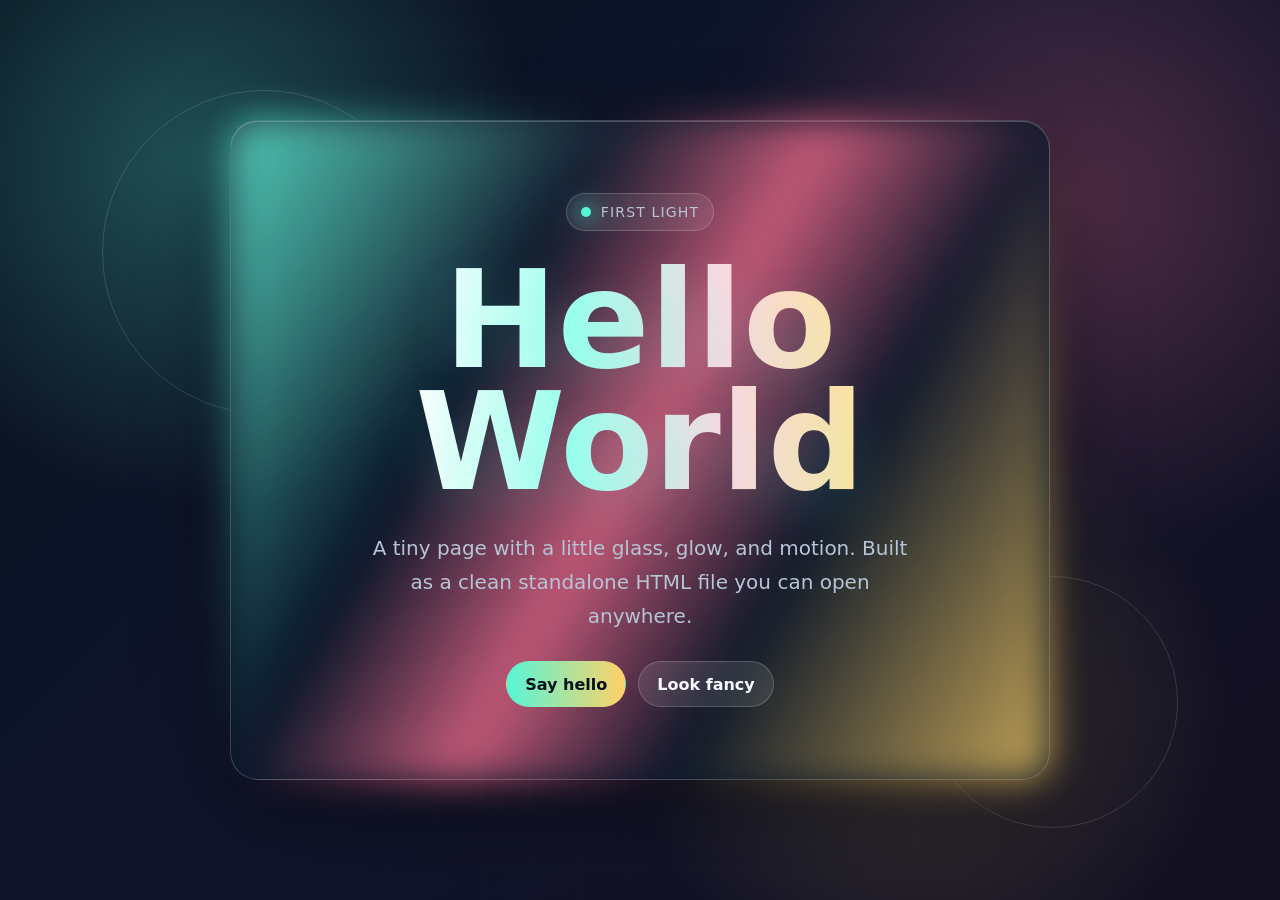
==== index.html @ 6f557990 "My base commit" ====
<!DOCTYPE html>
<html lang="en">
<head>
  <meta charset="UTF-8">
  <meta name="viewport" content="width=device-width, initial-scale=1.0">
  <title>Hello World</title>
  <style>
    :root {
      color-scheme: dark;
      --ink: #f7fbff;
      --muted: #b6c4d6;
      --aqua: #58f5d7;
      --rose: #ff6f91;
      --gold: #ffd166;
      --night: #09111f;
      --panel: rgba(10, 24, 42, 0.72);
      --line: rgba(255, 255, 255, 0.18);
    }

    * {
      box-sizing: border-box;
    }

    body {
      min-height: 100vh;
      margin: 0;
      display: grid;
      place-items: center;
      overflow: hidden;
      font-family: Inter, ui-sans-serif, system-ui, -apple-system, BlinkMacSystemFont, "Segoe UI", sans-serif;
      color: var(--ink);
      background:
        radial-gradient(circle at 15% 18%, rgba(88, 245, 215, 0.28), transparent 26%),
        radial-gradient(circle at 84% 22%, rgba(255, 111, 145, 0.26), transparent 28%),
        radial-gradient(circle at 72% 78%, rgba(255, 209, 102, 0.19), transparent 26%),
        linear-gradient(135deg, #08111f 0%, #10152c 48%, #141021 100%);
    }

    body::before {
      position: fixed;
      inset: 0;
      content: "";
      pointer-events: none;
      background-image:
        linear-gradient(rgba(255, 255, 255, 0.045) 1px, transparent 1px),
        linear-gradient(90deg, rgba(255, 255, 255, 0.045) 1px, transparent 1px);
      background-size: 48px 48px;
      mask-image: radial-gradient(circle at center, black, transparent 72%);
    }

    main {
      width: min(92vw, 820px);
      min-height: 420px;
      display: grid;
      align-content: center;
      justify-items: center;
      gap: 28px;
      padding: clamp(32px, 8vw, 72px);
      position: relative;
      border: 1px solid var(--line);
      border-radius: 28px;
      background:
        linear-gradient(145deg, rgba(255, 255, 255, 0.13), transparent 34%),
        var(--panel);
      box-shadow:
        0 28px 90px rgba(0, 0, 0, 0.42),
        inset 0 1px 0 rgba(255, 255, 255, 0.22);
      backdrop-filter: blur(24px);
      isolation: isolate;
    }

    main::after {
      position: absolute;
      inset: -2px;
      content: "";
      z-index: -1;
      border-radius: 30px;
      background: linear-gradient(120deg, var(--aqua), transparent 32%, var(--rose), transparent 68%, var(--gold));
      opacity: 0.75;
      filter: blur(18px);
    }

    .badge {
      display: inline-flex;
      align-items: center;
      gap: 10px;
      padding: 10px 14px;
      border: 1px solid rgba(255, 255, 255, 0.18);
      border-radius: 999px;
      color: var(--muted);
      background: rgba(255, 255, 255, 0.08);
      font-size: 0.88rem;
      letter-spacing: 0.08em;
      text-transform: uppercase;
    }

    .spark {
      width: 10px;
      height: 10px;
      border-radius: 50%;
      background: var(--aqua);
      box-shadow: 0 0 18px var(--aqua), 0 0 34px var(--aqua);
    }

    h1 {
      margin: 0;
      font-size: clamp(3.25rem, 13vw, 8.5rem);
      line-height: 0.9;
      letter-spacing: 0;
      text-align: center;
      text-wrap: balance;
      background: linear-gradient(90deg, #ffffff 0%, #9fffee 35%, #ffd8e1 70%, #ffe59a 100%);
      -webkit-background-clip: text;
      background-clip: text;
      color: transparent;
      text-shadow: 0 18px 50px rgba(88, 245, 215, 0.16);
    }

    p {
      max-width: 560px;
      margin: 0;
      color: var(--muted);
      font-size: clamp(1rem, 2vw, 1.25rem);
      line-height: 1.7;
      text-align: center;
    }

    .actions {
      display: flex;
      flex-wrap: wrap;
      justify-content: center;
      gap: 12px;
    }

    a {
      display: inline-flex;
      align-items: center;
      justify-content: center;
      min-height: 46px;
      padding: 0 18px;
      border: 1px solid rgba(255, 255, 255, 0.18);
      border-radius: 999px;
      color: var(--ink);
      text-decoration: none;
      font-weight: 700;
      background: rgba(255, 255, 255, 0.1);
      transition: transform 180ms ease, border-color 180ms ease, background 180ms ease;
    }

    a:first-child {
      color: #06111d;
      background: linear-gradient(90deg, var(--aqua), var(--gold));
      border-color: transparent;
    }

    a:hover {
      transform: translateY(-3px);
      border-color: rgba(255, 255, 255, 0.42);
      background-color: rgba(255, 255, 255, 0.16);
    }

    .orbit {
      position: fixed;
      width: 36vmin;
      height: 36vmin;
      border: 1px solid rgba(255, 255, 255, 0.14);
      border-radius: 50%;
      animation: drift 14s linear infinite;
    }

    .orbit.one {
      top: 10vh;
      left: 8vw;
    }

    .orbit.two {
      right: 8vw;
      bottom: 8vh;
      width: 28vmin;
      height: 28vmin;
      animation-duration: 18s;
      animation-direction: reverse;
    }

    @keyframes drift {
      to {
        transform: rotate(360deg);
      }
    }

    @media (max-width: 560px) {
      main {
        border-radius: 20px;
        min-height: 380px;
      }

      .actions {
        width: 100%;
      }

      a {
        width: 100%;
      }
    }
  </style>
</head>
<body>
  <div class="orbit one" aria-hidden="true"></div>
  <div class="orbit two" aria-hidden="true"></div>

  <main>
    <div class="badge"><span class="spark"></span>First light</div>
    <h1>Hello<br>World</h1>
    <p>A tiny page with a little glass, glow, and motion. Built as a clean standalone HTML file you can open anywhere.</p>
    <div class="actions" aria-label="Page actions">
      <a href="#" onclick="event.preventDefault()">Say hello</a>
      <a href="#" onclick="event.preventDefault()">Look fancy</a>
    </div>
  </main>
</body>
</html>
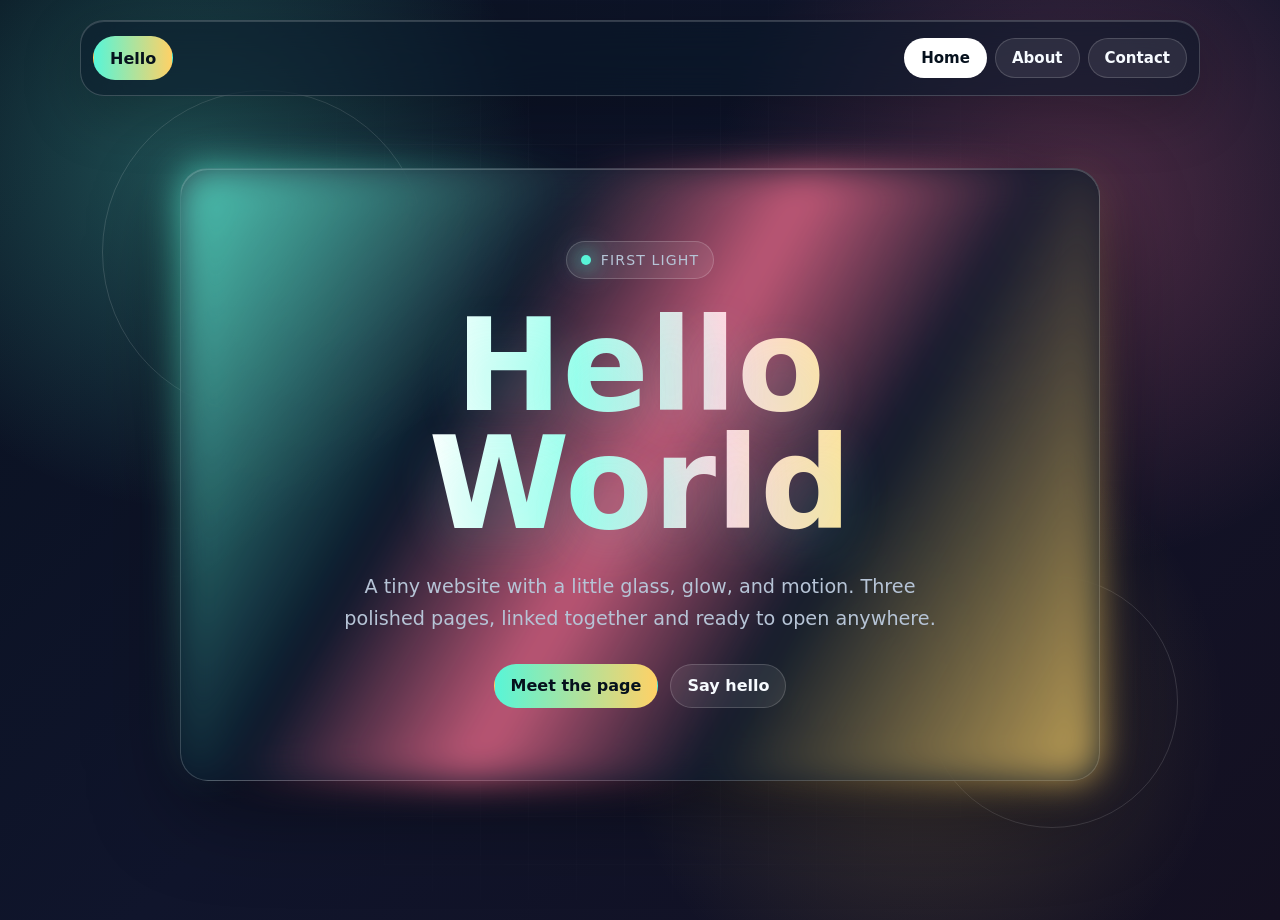
==== commit 156f0526: "Added contact & about pages" ====
--- a/index.html
+++ b/index.html
@@ -3,218 +3,29 @@
 <head>
   <meta charset="UTF-8">
   <meta name="viewport" content="width=device-width, initial-scale=1.0">
-  <title>Hello World</title>
-  <style>
-    :root {
-      color-scheme: dark;
-      --ink: #f7fbff;
-      --muted: #b6c4d6;
-      --aqua: #58f5d7;
-      --rose: #ff6f91;
-      --gold: #ffd166;
-      --night: #09111f;
-      --panel: rgba(10, 24, 42, 0.72);
-      --line: rgba(255, 255, 255, 0.18);
-    }
-
-    * {
-      box-sizing: border-box;
-    }
-
-    body {
-      min-height: 100vh;
-      margin: 0;
-      display: grid;
-      place-items: center;
-      overflow: hidden;
-      font-family: Inter, ui-sans-serif, system-ui, -apple-system, BlinkMacSystemFont, "Segoe UI", sans-serif;
-      color: var(--ink);
-      background:
-        radial-gradient(circle at 15% 18%, rgba(88, 245, 215, 0.28), transparent 26%),
-        radial-gradient(circle at 84% 22%, rgba(255, 111, 145, 0.26), transparent 28%),
-        radial-gradient(circle at 72% 78%, rgba(255, 209, 102, 0.19), transparent 26%),
-        linear-gradient(135deg, #08111f 0%, #10152c 48%, #141021 100%);
-    }
-
-    body::before {
-      position: fixed;
-      inset: 0;
-      content: "";
-      pointer-events: none;
-      background-image:
-        linear-gradient(rgba(255, 255, 255, 0.045) 1px, transparent 1px),
-        linear-gradient(90deg, rgba(255, 255, 255, 0.045) 1px, transparent 1px);
-      background-size: 48px 48px;
-      mask-image: radial-gradient(circle at center, black, transparent 72%);
-    }
-
-    main {
-      width: min(92vw, 820px);
-      min-height: 420px;
-      display: grid;
-      align-content: center;
-      justify-items: center;
-      gap: 28px;
-      padding: clamp(32px, 8vw, 72px);
-      position: relative;
-      border: 1px solid var(--line);
-      border-radius: 28px;
-      background:
-        linear-gradient(145deg, rgba(255, 255, 255, 0.13), transparent 34%),
-        var(--panel);
-      box-shadow:
-        0 28px 90px rgba(0, 0, 0, 0.42),
-        inset 0 1px 0 rgba(255, 255, 255, 0.22);
-      backdrop-filter: blur(24px);
-      isolation: isolate;
-    }
-
-    main::after {
-      position: absolute;
-      inset: -2px;
-      content: "";
-      z-index: -1;
-      border-radius: 30px;
-      background: linear-gradient(120deg, var(--aqua), transparent 32%, var(--rose), transparent 68%, var(--gold));
-      opacity: 0.75;
-      filter: blur(18px);
-    }
-
-    .badge {
-      display: inline-flex;
-      align-items: center;
-      gap: 10px;
-      padding: 10px 14px;
-      border: 1px solid rgba(255, 255, 255, 0.18);
-      border-radius: 999px;
-      color: var(--muted);
-      background: rgba(255, 255, 255, 0.08);
-      font-size: 0.88rem;
-      letter-spacing: 0.08em;
-      text-transform: uppercase;
-    }
-
-    .spark {
-      width: 10px;
-      height: 10px;
-      border-radius: 50%;
-      background: var(--aqua);
-      box-shadow: 0 0 18px var(--aqua), 0 0 34px var(--aqua);
-    }
-
-    h1 {
-      margin: 0;
-      font-size: clamp(3.25rem, 13vw, 8.5rem);
-      line-height: 0.9;
-      letter-spacing: 0;
-      text-align: center;
-      text-wrap: balance;
-      background: linear-gradient(90deg, #ffffff 0%, #9fffee 35%, #ffd8e1 70%, #ffe59a 100%);
-      -webkit-background-clip: text;
-      background-clip: text;
-      color: transparent;
-      text-shadow: 0 18px 50px rgba(88, 245, 215, 0.16);
-    }
-
-    p {
-      max-width: 560px;
-      margin: 0;
-      color: var(--muted);
-      font-size: clamp(1rem, 2vw, 1.25rem);
-      line-height: 1.7;
-      text-align: center;
-    }
-
-    .actions {
-      display: flex;
-      flex-wrap: wrap;
-      justify-content: center;
-      gap: 12px;
-    }
-
-    a {
-      display: inline-flex;
-      align-items: center;
-      justify-content: center;
-      min-height: 46px;
-      padding: 0 18px;
-      border: 1px solid rgba(255, 255, 255, 0.18);
-      border-radius: 999px;
-      color: var(--ink);
-      text-decoration: none;
-      font-weight: 700;
-      background: rgba(255, 255, 255, 0.1);
-      transition: transform 180ms ease, border-color 180ms ease, background 180ms ease;
-    }
-
-    a:first-child {
-      color: #06111d;
-      background: linear-gradient(90deg, var(--aqua), var(--gold));
-      border-color: transparent;
-    }
-
-    a:hover {
-      transform: translateY(-3px);
-      border-color: rgba(255, 255, 255, 0.42);
-      background-color: rgba(255, 255, 255, 0.16);
-    }
-
-    .orbit {
-      position: fixed;
-      width: 36vmin;
-      height: 36vmin;
-      border: 1px solid rgba(255, 255, 255, 0.14);
-      border-radius: 50%;
-      animation: drift 14s linear infinite;
-    }
-
-    .orbit.one {
-      top: 10vh;
-      left: 8vw;
-    }
-
-    .orbit.two {
-      right: 8vw;
-      bottom: 8vh;
-      width: 28vmin;
-      height: 28vmin;
-      animation-duration: 18s;
-      animation-direction: reverse;
-    }
-
-    @keyframes drift {
-      to {
-        transform: rotate(360deg);
-      }
-    }
-
-    @media (max-width: 560px) {
-      main {
-        border-radius: 20px;
-        min-height: 380px;
-      }
-
-      .actions {
-        width: 100%;
-      }
-
-      a {
-        width: 100%;
-      }
-    }
-  </style>
+  <title>Hello World | Home</title>
+  <link rel="stylesheet" href="styles.css">
 </head>
 <body>
   <div class="orbit one" aria-hidden="true"></div>
   <div class="orbit two" aria-hidden="true"></div>
 
-  <main>
+  <header class="site-header">
+    <a class="logo" href="index.html">Hello</a>
+    <nav aria-label="Main navigation">
+      <a class="active" href="index.html">Home</a>
+      <a href="about.html">About</a>
+      <a href="contact.html">Contact</a>
+    </nav>
+  </header>
+
+  <main class="hero">
     <div class="badge"><span class="spark"></span>First light</div>
     <h1>Hello<br>World</h1>
-    <p>A tiny page with a little glass, glow, and motion. Built as a clean standalone HTML file you can open anywhere.</p>
+    <p>A tiny website with a little glass, glow, and motion. Three polished pages, linked together and ready to open anywhere.</p>
     <div class="actions" aria-label="Page actions">
-      <a href="#" onclick="event.preventDefault()">Say hello</a>
-      <a href="#" onclick="event.preventDefault()">Look fancy</a>
+      <a class="button primary" href="about.html">Meet the page</a>
+      <a class="button" href="contact.html">Say hello</a>
     </div>
   </main>
 </body>
--- a/styles.css
+++ b/styles.css
@@ -0,0 +1,371 @@
+:root {
+  color-scheme: dark;
+  --ink: #f7fbff;
+  --muted: #b6c4d6;
+  --aqua: #58f5d7;
+  --rose: #ff6f91;
+  --gold: #ffd166;
+  --night: #09111f;
+  --panel: rgba(10, 24, 42, 0.72);
+  --line: rgba(255, 255, 255, 0.18);
+}
+
+* {
+  box-sizing: border-box;
+}
+
+body {
+  min-height: 100vh;
+  margin: 0;
+  overflow-x: hidden;
+  font-family: Inter, ui-sans-serif, system-ui, -apple-system, BlinkMacSystemFont, "Segoe UI", sans-serif;
+  color: var(--ink);
+  background:
+    radial-gradient(circle at 15% 18%, rgba(88, 245, 215, 0.28), transparent 26%),
+    radial-gradient(circle at 84% 22%, rgba(255, 111, 145, 0.26), transparent 28%),
+    radial-gradient(circle at 72% 78%, rgba(255, 209, 102, 0.19), transparent 26%),
+    linear-gradient(135deg, #08111f 0%, #10152c 48%, #141021 100%);
+}
+
+body::before {
+  position: fixed;
+  inset: 0;
+  content: "";
+  pointer-events: none;
+  background-image:
+    linear-gradient(rgba(255, 255, 255, 0.045) 1px, transparent 1px),
+    linear-gradient(90deg, rgba(255, 255, 255, 0.045) 1px, transparent 1px);
+  background-size: 48px 48px;
+  mask-image: radial-gradient(circle at center, black, transparent 72%);
+}
+
+.site-header {
+  width: min(1120px, calc(100% - 32px));
+  min-height: 76px;
+  margin: 20px auto 0;
+  padding: 12px;
+  display: flex;
+  align-items: center;
+  justify-content: space-between;
+  gap: 16px;
+  position: relative;
+  z-index: 2;
+  border: 1px solid var(--line);
+  border-radius: 24px;
+  background: rgba(10, 24, 42, 0.54);
+  box-shadow: 0 18px 60px rgba(0, 0, 0, 0.22), inset 0 1px 0 rgba(255, 255, 255, 0.16);
+  backdrop-filter: blur(20px);
+}
+
+.logo,
+nav a,
+.button,
+button {
+  display: inline-flex;
+  align-items: center;
+  justify-content: center;
+  min-height: 44px;
+  padding: 0 16px;
+  border: 1px solid rgba(255, 255, 255, 0.16);
+  border-radius: 999px;
+  color: var(--ink);
+  text-decoration: none;
+  font-weight: 800;
+  background: rgba(255, 255, 255, 0.08);
+  transition: transform 180ms ease, border-color 180ms ease, background 180ms ease;
+}
+
+.logo {
+  color: #06111d;
+  background: linear-gradient(90deg, var(--aqua), var(--gold));
+  border-color: transparent;
+}
+
+nav {
+  display: flex;
+  flex-wrap: wrap;
+  justify-content: flex-end;
+  gap: 8px;
+}
+
+nav a {
+  min-height: 40px;
+  font-size: 0.94rem;
+}
+
+nav a.active {
+  color: #06111d;
+  background: #fff;
+}
+
+a:hover,
+button:hover {
+  transform: translateY(-3px);
+  border-color: rgba(255, 255, 255, 0.42);
+  background-color: rgba(255, 255, 255, 0.16);
+}
+
+.hero,
+.page-shell {
+  width: min(92vw, 920px);
+  min-height: 420px;
+  margin: clamp(36px, 8vh, 76px) auto;
+  padding: clamp(32px, 8vw, 72px);
+  position: relative;
+  z-index: 1;
+  border: 1px solid var(--line);
+  border-radius: 28px;
+  background:
+    linear-gradient(145deg, rgba(255, 255, 255, 0.13), transparent 34%),
+    var(--panel);
+  box-shadow:
+    0 28px 90px rgba(0, 0, 0, 0.42),
+    inset 0 1px 0 rgba(255, 255, 255, 0.22);
+  backdrop-filter: blur(24px);
+  isolation: isolate;
+}
+
+.hero {
+  display: grid;
+  align-content: center;
+  justify-items: center;
+  gap: 28px;
+  text-align: center;
+}
+
+.hero::after,
+.page-shell::after {
+  position: absolute;
+  inset: -2px;
+  content: "";
+  z-index: -1;
+  border-radius: 30px;
+  background: linear-gradient(120deg, var(--aqua), transparent 32%, var(--rose), transparent 68%, var(--gold));
+  opacity: 0.75;
+  filter: blur(18px);
+}
+
+.badge {
+  display: inline-flex;
+  align-items: center;
+  gap: 10px;
+  width: fit-content;
+  padding: 10px 14px;
+  border: 1px solid rgba(255, 255, 255, 0.18);
+  border-radius: 999px;
+  color: var(--muted);
+  background: rgba(255, 255, 255, 0.08);
+  font-size: 0.88rem;
+  letter-spacing: 0.08em;
+  text-transform: uppercase;
+}
+
+.spark {
+  width: 10px;
+  height: 10px;
+  border-radius: 50%;
+  background: var(--aqua);
+  box-shadow: 0 0 18px var(--aqua), 0 0 34px var(--aqua);
+}
+
+h1,
+h2,
+p {
+  margin: 0;
+}
+
+h1 {
+  max-width: 760px;
+  font-size: clamp(3rem, 10vw, 8.5rem);
+  line-height: 0.92;
+  letter-spacing: 0;
+  text-wrap: balance;
+  background: linear-gradient(90deg, #ffffff 0%, #9fffee 35%, #ffd8e1 70%, #ffe59a 100%);
+  -webkit-background-clip: text;
+  background-clip: text;
+  color: transparent;
+  text-shadow: 0 18px 50px rgba(88, 245, 215, 0.16);
+}
+
+.intro-panel h1 {
+  margin-top: 18px;
+  font-size: clamp(2.5rem, 7vw, 5.6rem);
+}
+
+p {
+  max-width: 620px;
+  color: var(--muted);
+  font-size: clamp(1rem, 2vw, 1.2rem);
+  line-height: 1.7;
+}
+
+.intro-panel p {
+  margin-top: 20px;
+}
+
+.actions {
+  display: flex;
+  flex-wrap: wrap;
+  justify-content: center;
+  gap: 12px;
+}
+
+.button.primary,
+button {
+  color: #06111d;
+  background: linear-gradient(90deg, var(--aqua), var(--gold));
+  border-color: transparent;
+}
+
+.feature-grid {
+  display: grid;
+  grid-template-columns: repeat(3, 1fr);
+  gap: 14px;
+  margin-top: 34px;
+}
+
+.feature-card,
+.contact-card {
+  border: 1px solid rgba(255, 255, 255, 0.14);
+  border-radius: 18px;
+  background: rgba(255, 255, 255, 0.08);
+  box-shadow: inset 0 1px 0 rgba(255, 255, 255, 0.12);
+}
+
+.feature-card {
+  padding: 22px;
+}
+
+.feature-card span {
+  color: var(--gold);
+  font-weight: 900;
+}
+
+.feature-card h2 {
+  margin-top: 20px;
+  font-size: 1.35rem;
+}
+
+.feature-card p {
+  margin-top: 10px;
+  font-size: 0.98rem;
+}
+
+.contact-layout {
+  display: grid;
+  grid-template-columns: 0.9fr 1.1fr;
+  gap: 28px;
+  align-items: center;
+}
+
+.contact-card {
+  display: grid;
+  gap: 16px;
+  padding: clamp(20px, 4vw, 30px);
+}
+
+label {
+  display: grid;
+  gap: 8px;
+  color: var(--muted);
+  font-weight: 800;
+}
+
+input,
+textarea {
+  width: 100%;
+  border: 1px solid rgba(255, 255, 255, 0.16);
+  border-radius: 14px;
+  padding: 14px 15px;
+  color: var(--ink);
+  background: rgba(0, 0, 0, 0.22);
+  font: inherit;
+  outline: none;
+}
+
+textarea {
+  resize: vertical;
+}
+
+input:focus,
+textarea:focus {
+  border-color: var(--aqua);
+  box-shadow: 0 0 0 4px rgba(88, 245, 215, 0.14);
+}
+
+button {
+  min-height: 50px;
+  cursor: pointer;
+  font: inherit;
+}
+
+.orbit {
+  position: fixed;
+  width: 36vmin;
+  height: 36vmin;
+  border: 1px solid rgba(255, 255, 255, 0.14);
+  border-radius: 50%;
+  animation: drift 14s linear infinite;
+}
+
+.orbit.one {
+  top: 10vh;
+  left: 8vw;
+}
+
+.orbit.two {
+  right: 8vw;
+  bottom: 8vh;
+  width: 28vmin;
+  height: 28vmin;
+  animation-duration: 18s;
+  animation-direction: reverse;
+}
+
+@keyframes drift {
+  to {
+    transform: rotate(360deg);
+  }
+}
+
+@media (max-width: 760px) {
+  .site-header,
+  .contact-layout {
+    display: grid;
+  }
+
+  .site-header {
+    justify-items: stretch;
+  }
+
+  nav {
+    justify-content: stretch;
+  }
+
+  nav a {
+    flex: 1;
+  }
+
+  .feature-grid,
+  .contact-layout {
+    grid-template-columns: 1fr;
+  }
+}
+
+@media (max-width: 560px) {
+  .site-header {
+    width: min(94vw, 420px);
+  }
+
+  .hero,
+  .page-shell {
+    width: min(94vw, 420px);
+    border-radius: 20px;
+    padding: 28px;
+  }
+
+  .actions,
+  .button {
+    width: 100%;
+  }
+}
